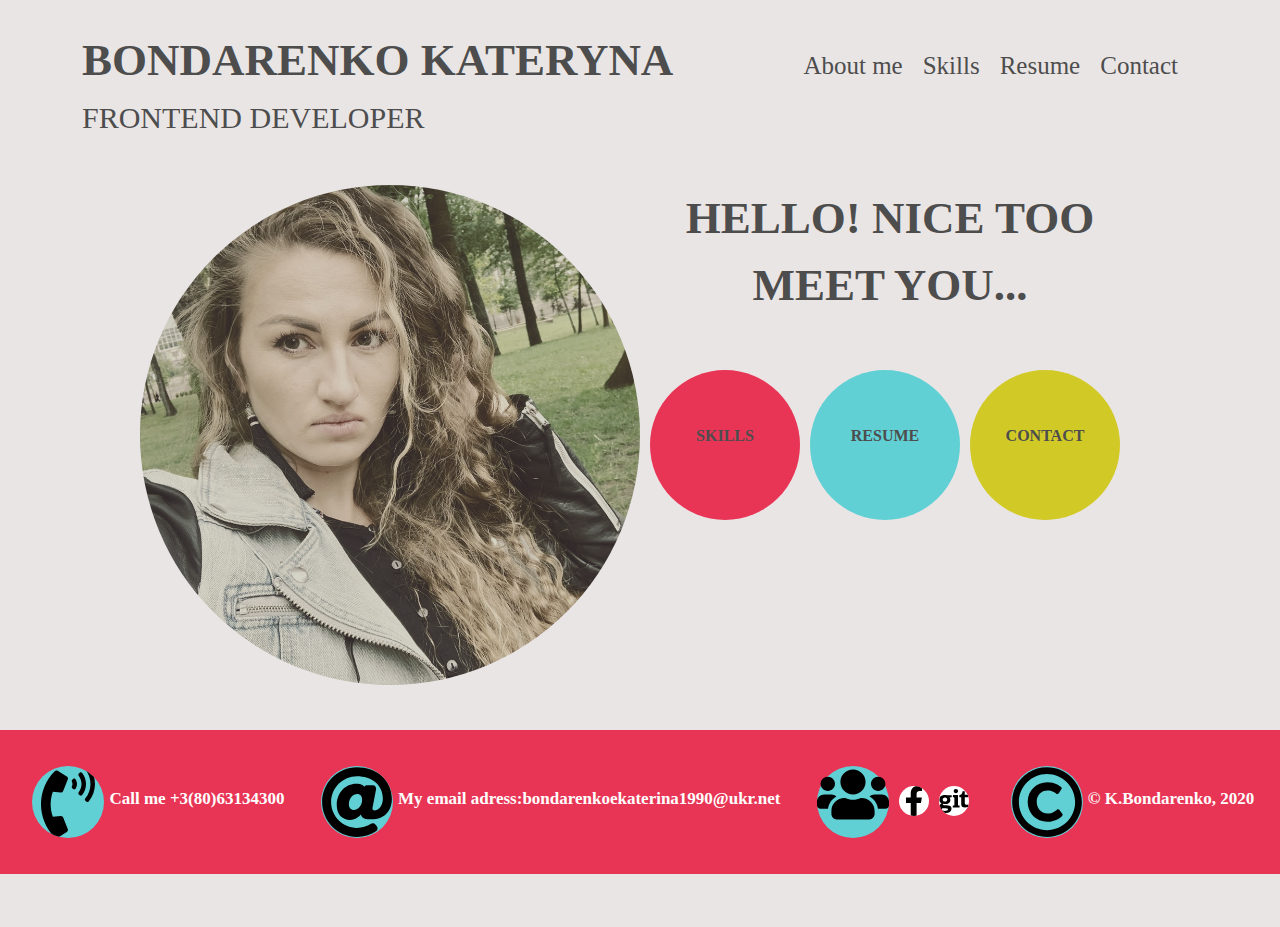
==== index.html @ 997be39d "v-1" ====
<!DOCTYPE html>
<html lang="en">

<head>
	<meta charset="UTF-8">
	<meta name="viewport" content="width=device-width, initial-scale=1">
	<title>Resume</title>
	<link rel="stylesheet" href="css/style.css">
	<link rel="stylesheet" href="css/reset.css">
	<link href="https://fonts.googleapis.com/css2?family=Noto+Sans+TC:wght@100;300;400;500;700;900&family=Shadows+Into+Light&family=Tenali+Ramakrishna&display=swap" rel="stylesheet">

</head>

<body>
	<header class="header">
		<div class="container">
			<div class="header__top">	
					<div class="developer__name">
						<p class="name">Bondarenko Kateryna</p>
						<p class="develop">Frontend developer</p>
					</div>
					<div class="resume__menu">
						<nav class="menu">
							<a href="/index.html">
								<span>About me</span>
							</a>
							<a href="/skills.html">
								<span>Skills</span>
							</a>
							<a href="/Resume.html">
								<span>Resume</span>
							</a>
							<a href="/Contact.html">
								<span>Contact</span>
							</a>
						</nav>
					</div>
			</div>
		</div>
	</header>

	<main class="main ">
	<div class="container">
	<div class="main__steck">
	<div class="main__foto">
		<img src="/img/97613043_3003976169662832_6005687627951374336_o.jpg" alt="">
	</div>
	<div class="main__info">
		<div class="main__info-text">
			<p>Hello! Nice too meet you...</p>
		</div>
		<div class="main__info-common">
		<div class="AboutMe"><a href="/skills.html">skills</a></div>
		<div class="Resume"><a href="/Resume.html">resume</a></div>
		<div class="Contact"><a href="/Contact.html">Contact</div>
		</div>
		</div>
	</div>
	</div>
	</div>

	</main>
	<footer class="footer">
	<div class="container">
	<div class="footer__info">
<div class="footer__call">
<img src="/img/phone-volume-solid.svg" alt="">
	<p><a href="tel:+3(80)63134300">Call me +3(80)63134300</a></p>
</div>
<div class="footer__mail">
<img src="/img/at-solid.svg" alt="">
	<p><a href="mailto:bondarenkoekaterina1990@ukr.net">My email adress:bondarenkoekaterina1990@ukr.net</a></p>
</div>
<div class="footer__social">
<div class="footer__social-img">
<img class src="/img/users-solid.svg" alt="">
</div>
<div class="footer__social-group">
	<a href="https://www.facebook.com/ekaterina.bondarenko.39501"><img src="/img/facebook-f-brands.svg" alt=""></a>
	<a href="https://github.com/Ekateryna24"><img src="/img/git-brands.svg" alt=""></a>
	</div>
</div>
<div class="footer__copiright">
<img src="/img/copyright-regular.svg" alt="">
	<p>© K.Bondarenko, 2020</p>
</div>
</div>
</div>
	</footer>


	<script src="js/script.js"></script>
</body>

</html>
---- css/style.css ----
.container {
	max-width: 1300px;
	margin: 0 auto;
	
}
.header__top {
	margin: 3vh;
	display: flex;
	justify-content: space-around;
	font-family:serif;
}

.developer__name,
.main__info-text p {
	text-transform: uppercase;
	font-size: 45px;
	font-weight: bolder;
}
.develop{
	font-weight: 300;
	font-size: 30px;
}
nav {
	display: flex;
	justify-content:space-between;
	margin: 10px;
}

nav a {
	font-size: 25px;
	color: #4d4d4d;
	position: relative;
	transition: all .2s;
	overflow: hidden;
		margin: 10px;	
}

nav a:hover {
	color: #9fdbe2;
}

nav a::before {
	content: "";
	position: absolute;
	left: -200%;
	width: 100%;
	height: 100%;
	background: #eb2141;
	z-index: 99;
	transition: all .4s cubic-bezier(0.1, 0, 0.3, 1);
}

nav a:hover::before {
	left: 100%;
}

nav a::after {
	content: "";
	position: absolute;
bottom: 10%;
	margin-top: -5px;
	left: 100%;
	width: 100%;
	height: 4px;
	background: #eb2141;
	transition: all .3s;
	transition-delay: .4s;
}

nav a:hover::after {
	left: 0%;
}

.main__foto {	
	min-width: 200px;
	max-width: 500px;
		
}
.main__foto img{
	border-radius: 100%;
		 -webkit-filter: grayscale(20%) contrast(70%); 

}
.main__steck{
	margin: 5vh 0 ;
	display: flex;
	justify-content:center;
}
.main__info {	
	min-width: 250px;
	max-width: 500px;
	text-align: center;
		
}
.main__info-common {
	font-weight: 600;
	display: flex;
	justify-content: space-between;
	margin: 10% 2%;
}
.main__info-common div{
	min-width: 150px;
	max-width: 200px;
	height: 150px;
	border-radius: 100%;

}
.main__info-common div:hover{
	cursor: pointer;
	box-shadow: 0 24px 38px rgba(0,0,0,0.25), 0 20px 20px rgba(0,0,0,0.22);
}
.main__info-common a{
	display: block;
	margin: 6vh 0;
	text-transform: uppercase;
	font-weight: 25px;
	
}
.AboutMe{
	background-color: #e83556;
}
.Resume{
	background-color:#61d0d4;
}
.Contact{
	background-color: #d1c926;
}
.footer {
	background-color: #e83556;
	margin: 2vh 0;


}
.footer__info{
		display: flex;
	justify-content: space-around;
	padding: 4vh 0;
	
}
.footer__call img,
.footer__mail img,
.footer__social-img,
.footer__copiright img{
	background-color:#61d0d4;
	border-radius: 100%;
	width: 72px;
	height: 72px;
}

.footer__call,
.footer__mail,
.footer__copiright{
display: flex;
	justify-content: space-around;
}
.footer__call p,
.footer__mail p,
.footer__copiright p{
	font-size: 17px;
	font-weight: 600;
	margin: 20px 15px 5px 5px;
	
}
.footer__call a,
.footer__mail a,
.footer__copiright p{
	color: white;
	
}

.footer__social{
	display: flex;
	justify-content: space-around;
}
.footer__social-group{
	margin: 20px 15px 5px 5px;
	display: flex;
	justify-content: space-around;

}
.footer__social-group img{
	background-color:white;
	border-radius: 100%;
	width: 30px;
	height: 30px;

}
.footer__social-group a{
	margin: 0 5px ;
}
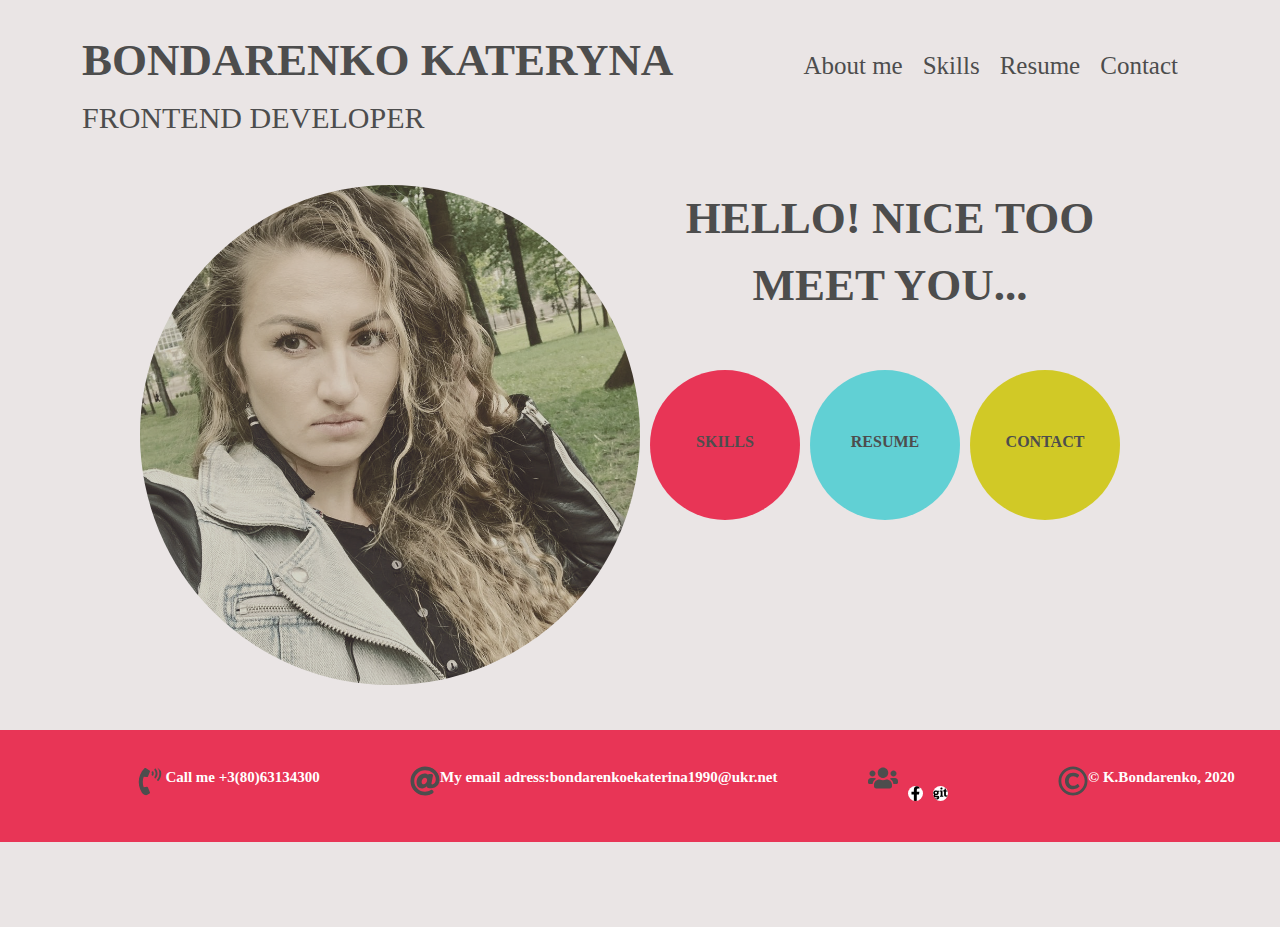
==== commit 2d9c5233: "v2" ====
--- a/index.html
+++ b/index.html
@@ -7,6 +7,7 @@
 	<title>Resume</title>
 	<link rel="stylesheet" href="css/style.css">
 	<link rel="stylesheet" href="css/reset.css">
+	
 	<link href="https://fonts.googleapis.com/css2?family=Noto+Sans+TC:wght@100;300;400;500;700;900&family=Shadows+Into+Light&family=Tenali+Ramakrishna&display=swap" rel="stylesheet">
 
 </head>
--- a/css/style.css
+++ b/css/style.css
@@ -3,7 +3,8 @@
 	margin: 0 auto;
 	
 }
-.header__top {
+.header__top
+{
 	margin: 3vh;
 	display: flex;
 	justify-content: space-around;
@@ -11,7 +12,8 @@
 }
 
 .developer__name,
-.main__info-text p {
+.main__info-text p,
+.name{
 	text-transform: uppercase;
 	font-size: 45px;
 	font-weight: bolder;
@@ -111,7 +113,7 @@
 }
 .main__info-common a{
 	display: block;
-	margin: 6vh 0;
+	margin:60px 0;
 	text-transform: uppercase;
 	font-weight: 25px;
 	
@@ -136,15 +138,16 @@
 	justify-content: space-around;
 	padding: 4vh 0;
 	
+	
 }
 .footer__call img,
 .footer__mail img,
 .footer__social-img,
 .footer__copiright img{
-	background-color:#61d0d4;
 	border-radius: 100%;
-	width: 72px;
-	height: 72px;
+	width: 30px;
+	height: 30px;
+
 }
 
 .footer__call,
@@ -156,9 +159,9 @@
 .footer__call p,
 .footer__mail p,
 .footer__copiright p{
-	font-size: 17px;
+	font-size: 15px;
 	font-weight: 600;
-	margin: 20px 15px 5px 5px;
+
 	
 }
 .footer__call a,
@@ -181,8 +184,8 @@
 .footer__social-group img{
 	background-color:white;
 	border-radius: 100%;
-	width: 30px;
-	height: 30px;
+	width: 15px;
+	height: 15px;
 
 }
 .footer__social-group a{
